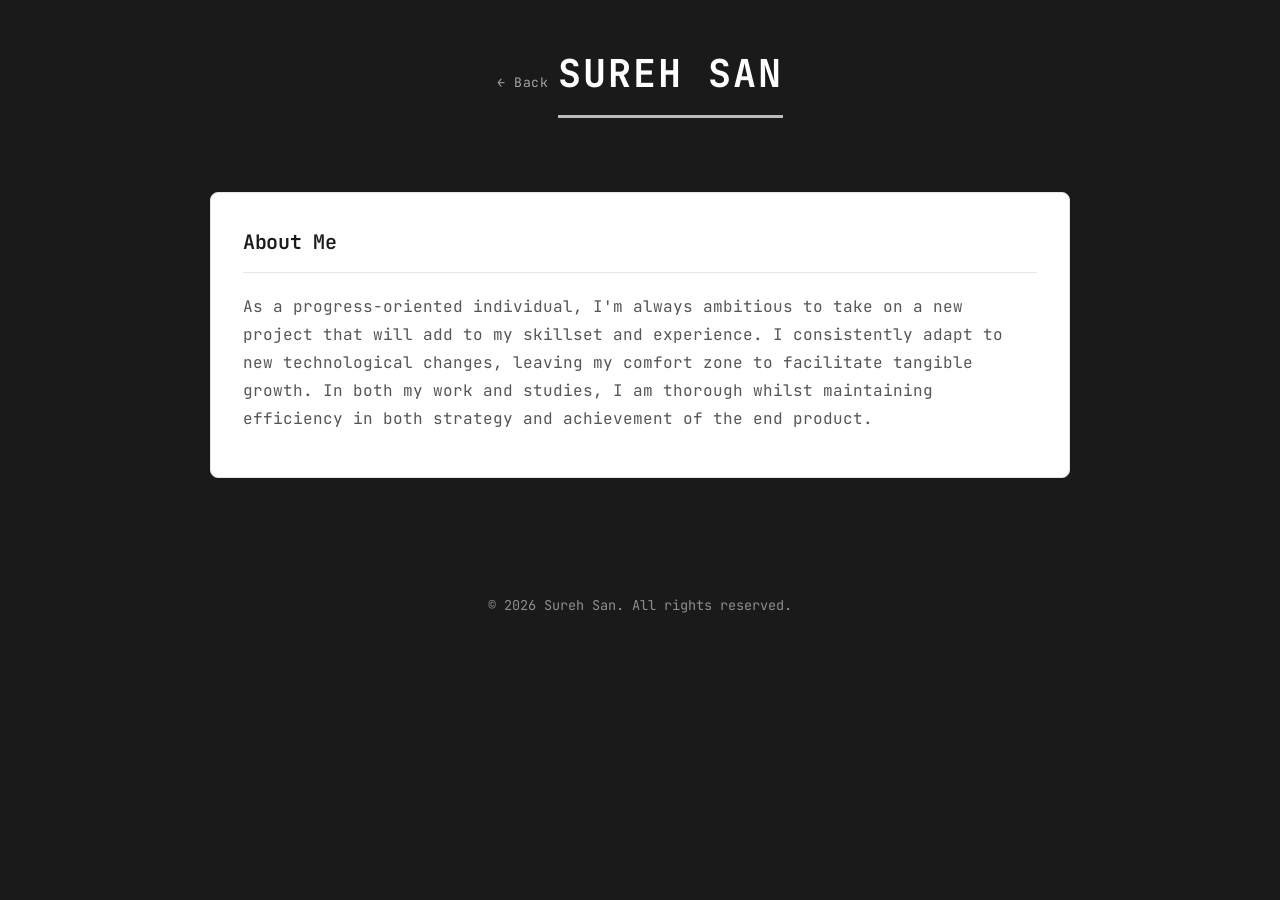
==== about.html @ 86b52911 "separate pages and format fix" ====
<!DOCTYPE html>
<html lang="en">
<head>
    <meta charset="UTF-8">
    <meta name="viewport" content="width=device-width, initial-scale=1.0">
    <title>About — Sureh San</title>
    <link rel="stylesheet" href="styles.css">
    <link rel="preconnect" href="https://fonts.googleapis.com">
    <link rel="preconnect" href="https://fonts.gstatic.com" crossorigin>
    <link href="https://fonts.googleapis.com/css2?family=JetBrains+Mono:wght@400;500;600&display=swap" rel="stylesheet">
</head>
<body>
    <header>
        <nav>
            <a href="index.html" class="back-btn">&#8592; Back</a>
            <h1>Sureh San</h1>
        </nav>
    </header>
    <main>
        <section class="section">
            <h2>About Me</h2>
            <p>As a progress-oriented individual, I'm always ambitious to take on a new project that will add to my skillset and experience. I consistently adapt to new technological changes, leaving my comfort zone to facilitate tangible growth. In both my work and studies, I am thorough whilst maintaining efficiency in both strategy and achievement of the end product.</p>
        </section>
    </main>
    <footer><p>&copy; 2026 Sureh San. All rights reserved.</p></footer>
</body>
</html>
---- styles.css ----
/* Reset and base styles */
* {
    margin: 0;
    padding: 0;
    box-sizing: border-box;
}

:root {
    --primary: #2c2c2c;
    --primary-light: #555;
    --accent: #6b7280;
    --dark: #1a1a1a;
    --light: #fafafa;
    --gray: #888;
    --border: #e5e5e5;
    --bg-subtle: #f5f5f5;
    --font-body: 'JetBrains Mono', monospace;
}

body {
    font-family: var(--font-body);
    line-height: 1.75;
    color: #333;
    background: var(--dark);
    min-height: 100vh;
}

.container {
    max-width: 900px;
    margin: 0 auto;
    padding: 20px;
}

/* Header and Navigation */
header {
    background: var(--dark);
    padding: 40px 20px 16px;
    margin-bottom: 0;
}

nav {
    max-width: 900px;
    margin: 0 auto;
    text-align: center;
}

nav h1 {
    font-size: 2.4rem;
    margin-bottom: 10px;
    font-weight: 700;
    color: #fff;
    letter-spacing: 2px;
    text-transform: uppercase;
    display: inline-block;
    border-bottom: 3px solid rgba(255,255,255,0.7);
    padding-bottom: 8px;
}

.nn-note {
    color: rgba(255,255,255,0.4);
    font-size: 0.75rem;
    font-style: italic;
    margin-top: 8px;
    letter-spacing: 0.5px;
}

.tagline {
    color: rgba(255,255,255,0.55);
    font-size: 0.95rem;
    margin-bottom: 24px;
    font-weight: 400;
    letter-spacing: 0.3px;
}

/* Neural-network navigation */
#neural-nav {
    position: relative;
    width: 100%;
    height: 250px;
}

#nn-canvas {
    display: block;
    width: 100%;
    height: 100%;
}

/* Main Content */
main {
    max-width: 900px;
    margin: 0 auto;
    padding: 48px 20px;
}

/* Sections */
.section {
    margin-bottom: 40px;
    background: #fff;
    border-radius: 8px;
    padding: 32px;
    border: 1px solid var(--border);
    transition: box-shadow 0.2s ease;
}

.section:hover {
    box-shadow: 0 2px 12px rgba(0, 0, 0, 0.06);
}

.section h2 {
    font-size: 1.25rem;
    margin-bottom: 20px;
    color: var(--dark);
    display: flex;
    align-items: center;
    gap: 10px;
    padding-bottom: 12px;
    border-bottom: 1px solid var(--border);
    font-weight: 600;
    letter-spacing: -0.3px;
}

.section h2 .icon {
    font-size: 1.1rem;
}

.section p {
    margin-bottom: 12px;
    color: #555;
}

.section > ul {
    list-style: none;
    margin-left: 0;
}

.section > ul > li {
    margin-bottom: 8px;
    padding: 10px 14px;
    background: var(--bg-subtle);
    border-radius: 6px;
    border-left: 3px solid #ccc;
    color: #444;
}

/* Project Grid */
.project-grid {
    display: grid;
    grid-template-columns: repeat(auto-fit, minmax(280px, 1fr));
    gap: 20px;
    margin-top: 16px;
}

.project-card {
    border: 1px solid var(--border);
    padding: 24px;
    background: #fff;
    border-radius: 8px;
    position: relative;
    transition: box-shadow 0.2s ease;
}

.project-card:hover {
    box-shadow: 0 4px 16px rgba(0, 0, 0, 0.08);
}

.project-card h3 {
    margin-bottom: 10px;
    font-size: 1.1rem;
    color: var(--dark);
    font-weight: 600;
}

.project-card p {
    line-height: 1.65;
    color: #555;
    font-size: 0.9rem;
}

/* Experience */
.experience-item {
    margin-bottom: 20px;
    padding: 20px;
    padding-left: 24px;
    border-left: 3px solid #d4d4d4;
    border-radius: 0 6px 6px 0;
    transition: border-color 0.2s ease;
}

.experience-item:hover {
    border-left-color: #999;
}

.experience-item h3 {
    font-size: 1.05rem;
    margin-bottom: 6px;
    color: var(--dark);
    font-weight: 600;
}

.experience-item .date {
    color: var(--gray);
    font-style: normal;
    font-weight: 500;
    font-size: 0.82rem;
    margin-bottom: 10px;
    display: inline-block;
    background: var(--bg-subtle);
    padding: 3px 10px;
    border-radius: 4px;
    letter-spacing: 0.2px;
}

.experience-item ul {
    list-style: none;
    margin-left: 0;
}

.experience-item ul li {
    margin-bottom: 6px;
    padding-left: 18px;
    position: relative;
    color: #555;
    font-size: 0.92rem;
}

.experience-item ul li::before {
    content: '–';
    position: absolute;
    left: 0;
    color: #aaa;
}

/* Skills Section */
#skills p {
    display: inline-block;
    margin: 6px 0;
}

.skill-category {
    display: flex;
    flex-wrap: wrap;
    gap: 8px;
    margin-bottom: 15px;
}

.skill-tag {
    background: var(--dark);
    color: #fff;
    padding: 5px 12px;
    border-radius: 4px;
    font-size: 0.82rem;
    font-weight: 500;
}

/* Contact Links */
#contact ul {
    list-style: none;
}

#contact ul li {
    margin-bottom: 10px;
}

#contact a {
    color: var(--primary);
    text-decoration: none;
    font-weight: 500;
    border-bottom: 1px solid transparent;
    transition: border-color 0.2s ease;
}

#contact a:hover {
    border-bottom-color: var(--primary);
}

/* Responsive video embed */
.video-wrapper {
    position: relative;
    padding-bottom: 56.25%; /* 16:9 */
    height: 0;
    margin-top: 16px;
    border-radius: 8px;
    overflow: hidden;
}

.video-wrapper iframe {
    position: absolute;
    top: 0;
    left: 0;
    width: 100%;
    height: 100%;
    border: 0;
}

/* PDF embed */
.pdf-wrapper {
    margin-top: 16px;
    border-radius: 8px;
    overflow: hidden;
    border: 1px solid var(--border);
}

.pdf-wrapper iframe {
    display: block;
    width: 100%;
    height: 700px;
    border: 0;
}

/* Footer */
footer {
    background: var(--dark);
    color: #fff;
    padding: 28px 20px;
    text-align: center;
    margin-top: 0;
}

footer p {
    opacity: 0.5;
    font-size: 0.85rem;
}

/* Landing page — unified dark background */
body.landing {
    background: var(--dark);
    color: rgba(255,255,255,0.5);
}

body.landing main {
    display: none;
}

body.landing footer {
    background: var(--dark);
    border-top: 1px solid rgba(255,255,255,0.07);
}

body.landing header {
    padding-bottom: 28px;
}

/* Landing hint */
.landing-hint {
    text-align: center;
    color: rgba(255,255,255,0.25);
    font-size: 0.8rem;
    letter-spacing: 1px;
    text-transform: uppercase;
    padding: 10px 0 0;
}

/* Back button on sub-pages */
.back-btn {
    display: inline-flex;
    align-items: center;
    gap: 8px;
    color: rgba(255,255,255,0.6);
    text-decoration: none;
    font-size: 0.82rem;
    letter-spacing: 0.5px;
    padding: 8px 0;
    border-bottom: 1px solid transparent;
    transition: color 0.2s, border-color 0.2s;
    margin-bottom: 4px;
}

.back-btn:hover {
    color: #fff;
    border-bottom-color: rgba(255,255,255,0.4);
}

/* Responsive Design */
@media (max-width: 768px) {
    nav h1 {
        font-size: 1.6rem;
        text-align: center;
    }

    .project-grid {
        grid-template-columns: 1fr;
    }

    .section {
        padding: 20px;
    }

    .section h2 {
        font-size: 1.15rem;
    }

    #neural-nav {
        height: 180px;
    }
}
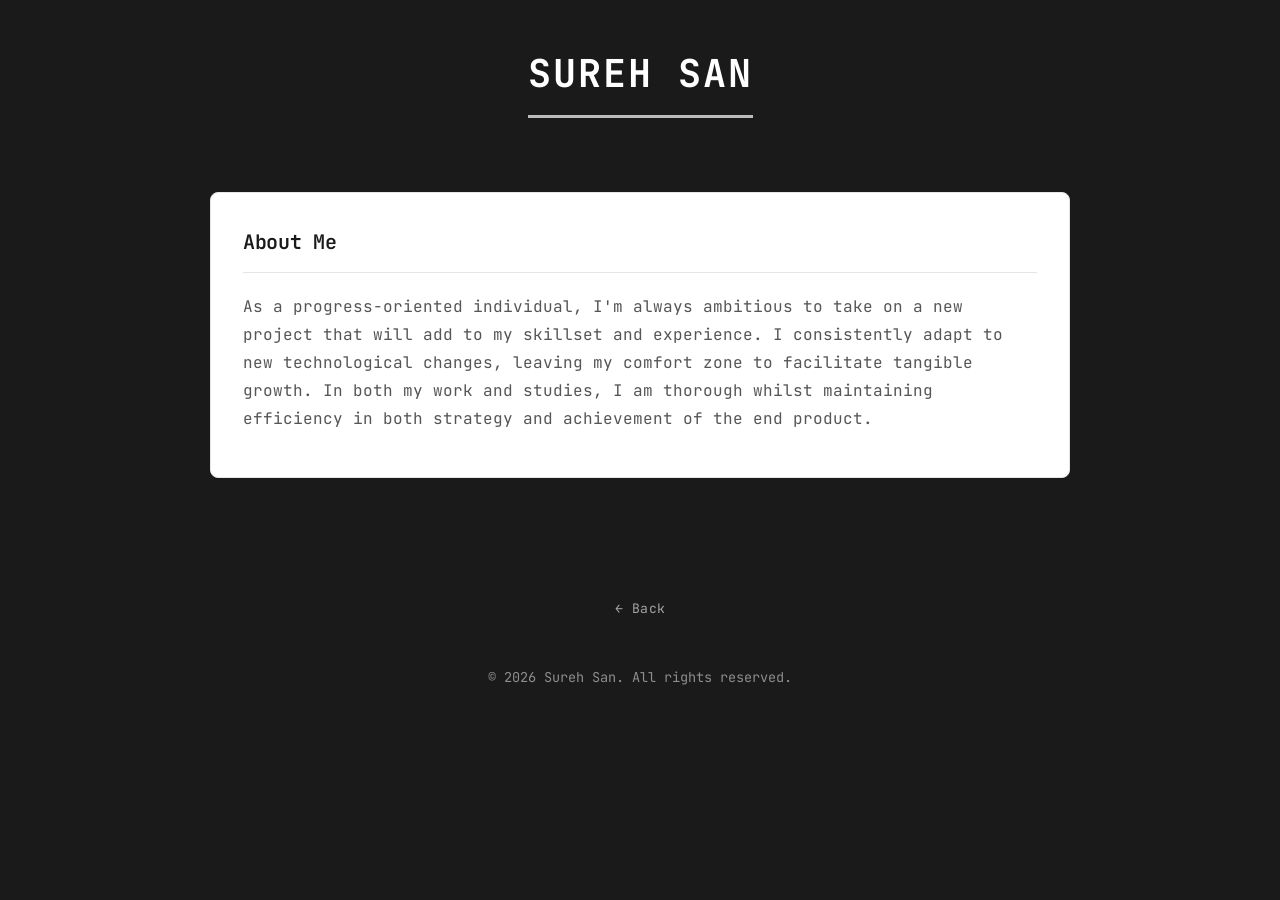
==== commit bc491916: "fixed back button" ====
--- a/about.html
+++ b/about.html
@@ -12,7 +12,6 @@
 <body>
     <header>
         <nav>
-            <a href="index.html" class="back-btn">&#8592; Back</a>
             <h1>Sureh San</h1>
         </nav>
     </header>
@@ -22,6 +21,7 @@
             <p>As a progress-oriented individual, I'm always ambitious to take on a new project that will add to my skillset and experience. I consistently adapt to new technological changes, leaving my comfort zone to facilitate tangible growth. In both my work and studies, I am thorough whilst maintaining efficiency in both strategy and achievement of the end product.</p>
         </section>
     </main>
+    <div class="back-btn-wrapper"><a href="index.html" class="back-btn">&#8592; Back</a></div>
     <footer><p>&copy; 2026 Sureh San. All rights reserved.</p></footer>
 </body>
 </html>
--- a/styles.css
+++ b/styles.css
@@ -1,3 +1,13 @@
+/* Global link color */
+a {
+    color: #7a1e2e;
+    transition: color 0.2s ease;
+}
+
+a:hover {
+    color: #a02840;
+}
+
 /* Reset and base styles */
 * {
     margin: 0;
@@ -262,15 +272,16 @@
 }
 
 #contact a {
-    color: var(--primary);
+    color: #7a1e2e;
     text-decoration: none;
     font-weight: 500;
     border-bottom: 1px solid transparent;
-    transition: border-color 0.2s ease;
+    transition: border-color 0.2s ease, color 0.2s ease;
 }
 
 #contact a:hover {
-    border-bottom-color: var(--primary);
+    color: #a02840;
+    border-bottom-color: #7a1e2e;
 }
 
 /* Responsive video embed */
@@ -351,6 +362,11 @@
 }
 
 /* Back button on sub-pages */
+.back-btn-wrapper {
+    text-align: center;
+    padding: 24px 0 8px;
+}
+
 .back-btn {
     display: inline-flex;
     align-items: center;
@@ -359,10 +375,9 @@
     text-decoration: none;
     font-size: 0.82rem;
     letter-spacing: 0.5px;
-    padding: 8px 0;
+    padding: 8px 16px;
     border-bottom: 1px solid transparent;
     transition: color 0.2s, border-color 0.2s;
-    margin-bottom: 4px;
 }
 
 .back-btn:hover {
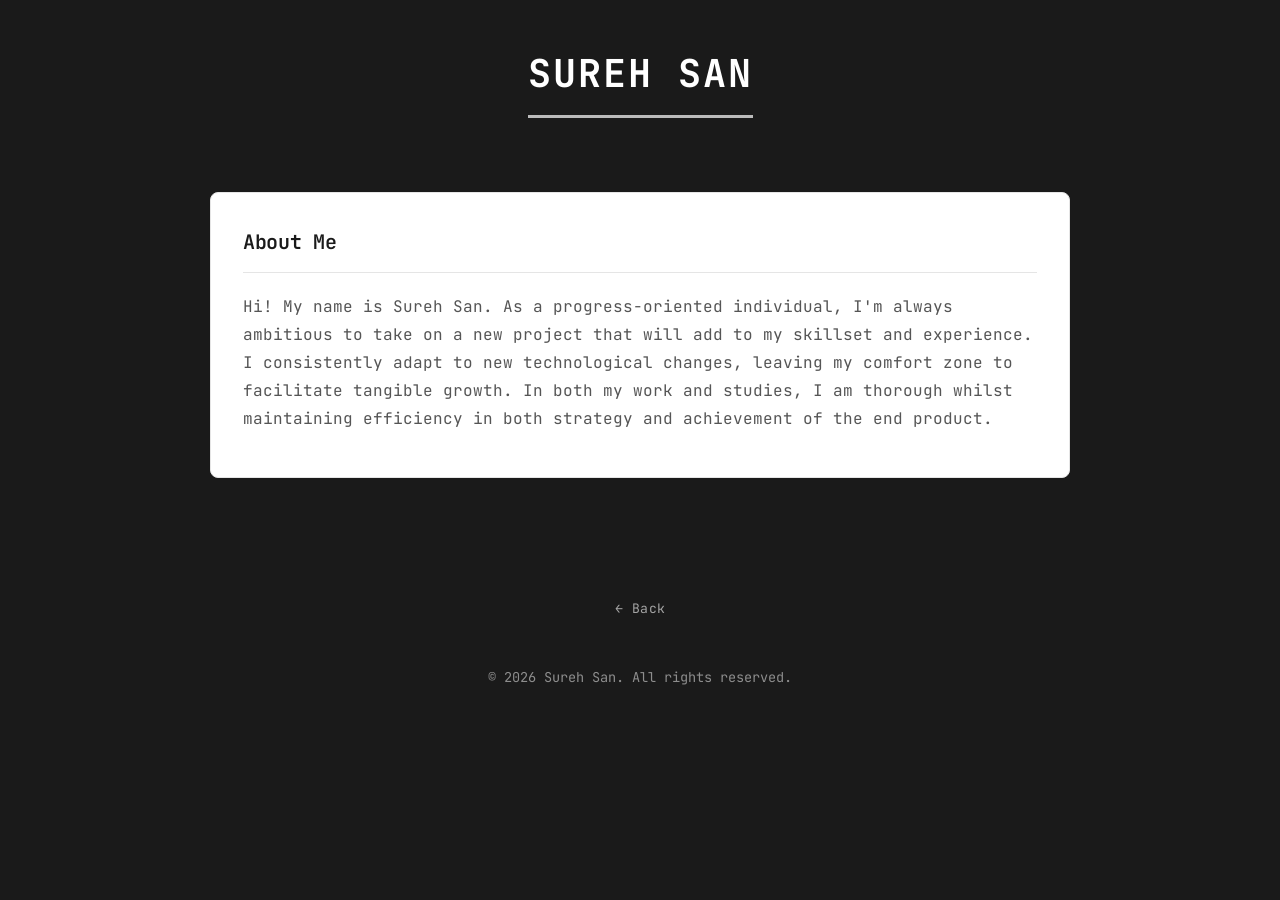
==== commit 614fe277: "Hi" ====
--- a/about.html
+++ b/about.html
@@ -18,7 +18,7 @@
     <main>
         <section class="section">
             <h2>About Me</h2>
-            <p>As a progress-oriented individual, I'm always ambitious to take on a new project that will add to my skillset and experience. I consistently adapt to new technological changes, leaving my comfort zone to facilitate tangible growth. In both my work and studies, I am thorough whilst maintaining efficiency in both strategy and achievement of the end product.</p>
+            <p>Hi! My name is Sureh San. As a progress-oriented individual, I'm always ambitious to take on a new project that will add to my skillset and experience. I consistently adapt to new technological changes, leaving my comfort zone to facilitate tangible growth. In both my work and studies, I am thorough whilst maintaining efficiency in both strategy and achievement of the end product.</p>
         </section>
     </main>
     <div class="back-btn-wrapper"><a href="index.html" class="back-btn">&#8592; Back</a></div>
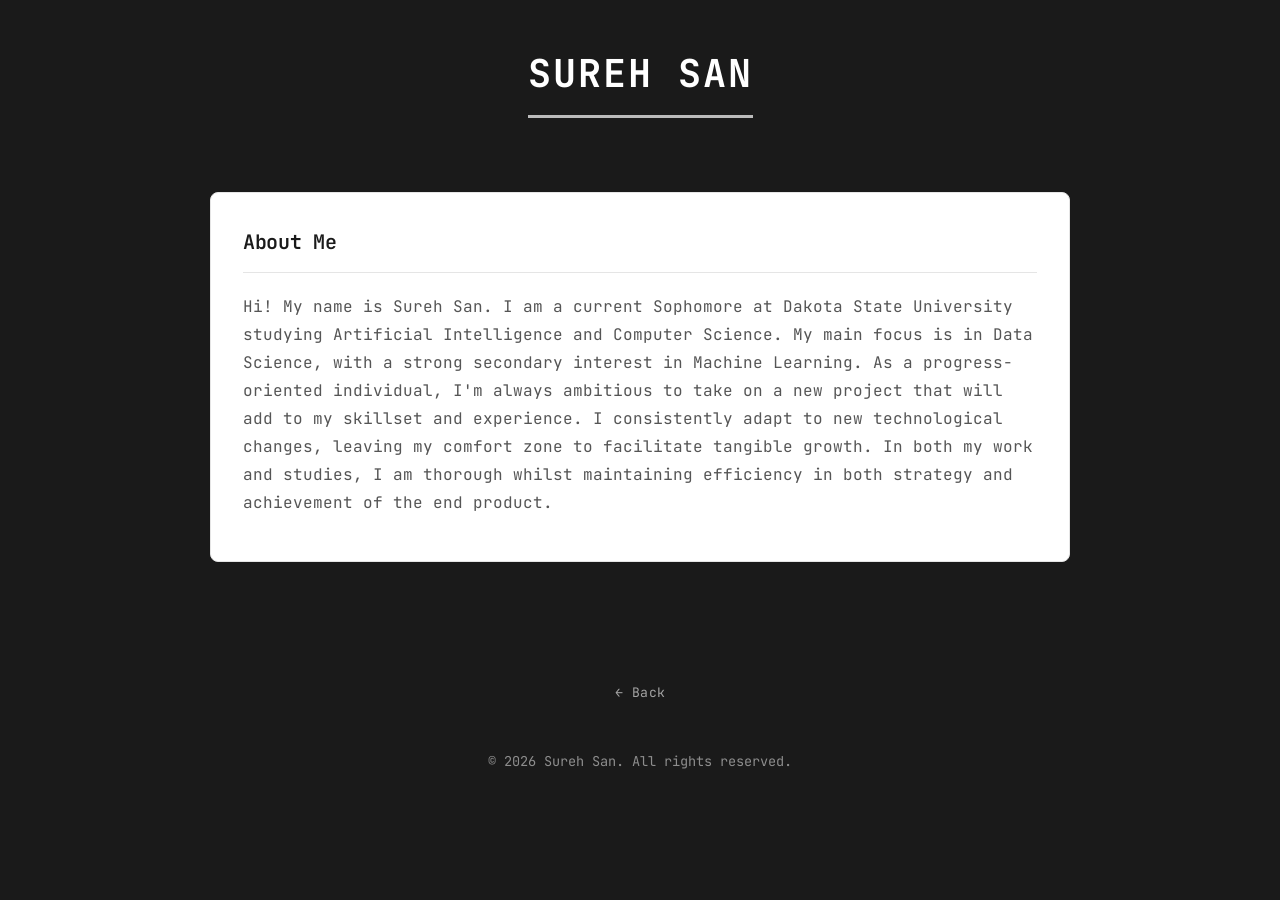
==== commit a344337f: "about me" ====
--- a/about.html
+++ b/about.html
@@ -18,7 +18,10 @@
     <main>
         <section class="section">
             <h2>About Me</h2>
-            <p>Hi! My name is Sureh San. As a progress-oriented individual, I'm always ambitious to take on a new project that will add to my skillset and experience. I consistently adapt to new technological changes, leaving my comfort zone to facilitate tangible growth. In both my work and studies, I am thorough whilst maintaining efficiency in both strategy and achievement of the end product.</p>
+            <p>Hi! My name is Sureh San. I am a current Sophomore at Dakota State University studying Artificial Intelligence and Computer Science. My main focus is in Data Science, with a strong secondary interest in Machine Learning. 
+                
+        
+                As a progress-oriented individual, I'm always ambitious to take on a new project that will add to my skillset and experience. I consistently adapt to new technological changes, leaving my comfort zone to facilitate tangible growth. In both my work and studies, I am thorough whilst maintaining efficiency in both strategy and achievement of the end product.</p>
         </section>
     </main>
     <div class="back-btn-wrapper"><a href="index.html" class="back-btn">&#8592; Back</a></div>
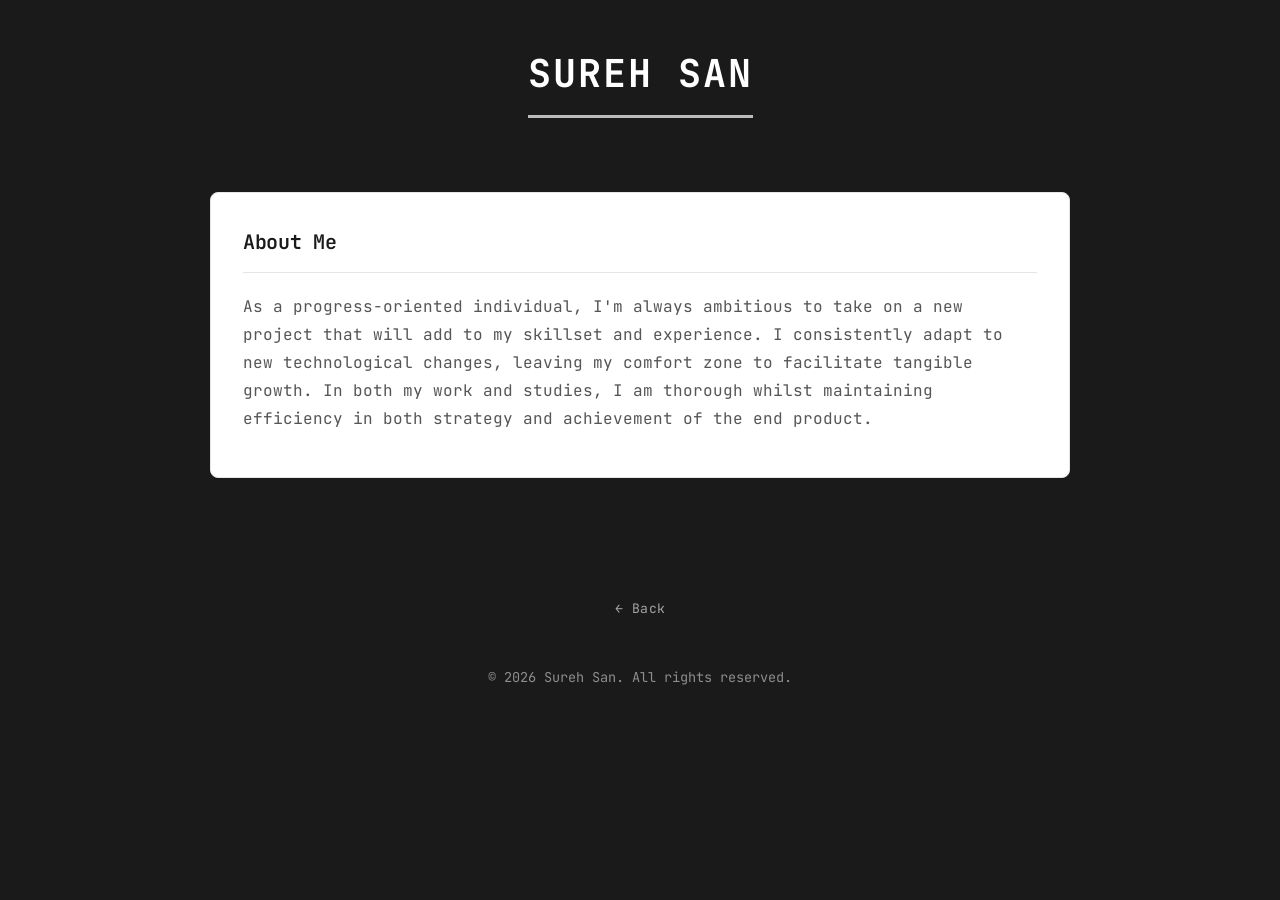
==== commit 9da7a936: "Merge branch 'main' of https://github.com/SurehSan/Website-Portfolio" ====
--- a/about.html
+++ b/about.html
@@ -12,16 +12,13 @@
 <body>
     <header>
         <nav>
-            <h1>Sureh San</h1>
+            <h1><a href="index.html" style="color: inherit; text-decoration: none;">Sureh San</a></h1>
         </nav>
     </header>
     <main>
         <section class="section">
             <h2>About Me</h2>
-            <p>Hi! My name is Sureh San. I am a current Sophomore at Dakota State University studying Artificial Intelligence and Computer Science. My main focus is in Data Science, with a strong secondary interest in Machine Learning. 
-                
-        
-                As a progress-oriented individual, I'm always ambitious to take on a new project that will add to my skillset and experience. I consistently adapt to new technological changes, leaving my comfort zone to facilitate tangible growth. In both my work and studies, I am thorough whilst maintaining efficiency in both strategy and achievement of the end product.</p>
+            <p>As a progress-oriented individual, I'm always ambitious to take on a new project that will add to my skillset and experience. I consistently adapt to new technological changes, leaving my comfort zone to facilitate tangible growth. In both my work and studies, I am thorough whilst maintaining efficiency in both strategy and achievement of the end product.</p>
         </section>
     </main>
     <div class="back-btn-wrapper"><a href="index.html" class="back-btn">&#8592; Back</a></div>
